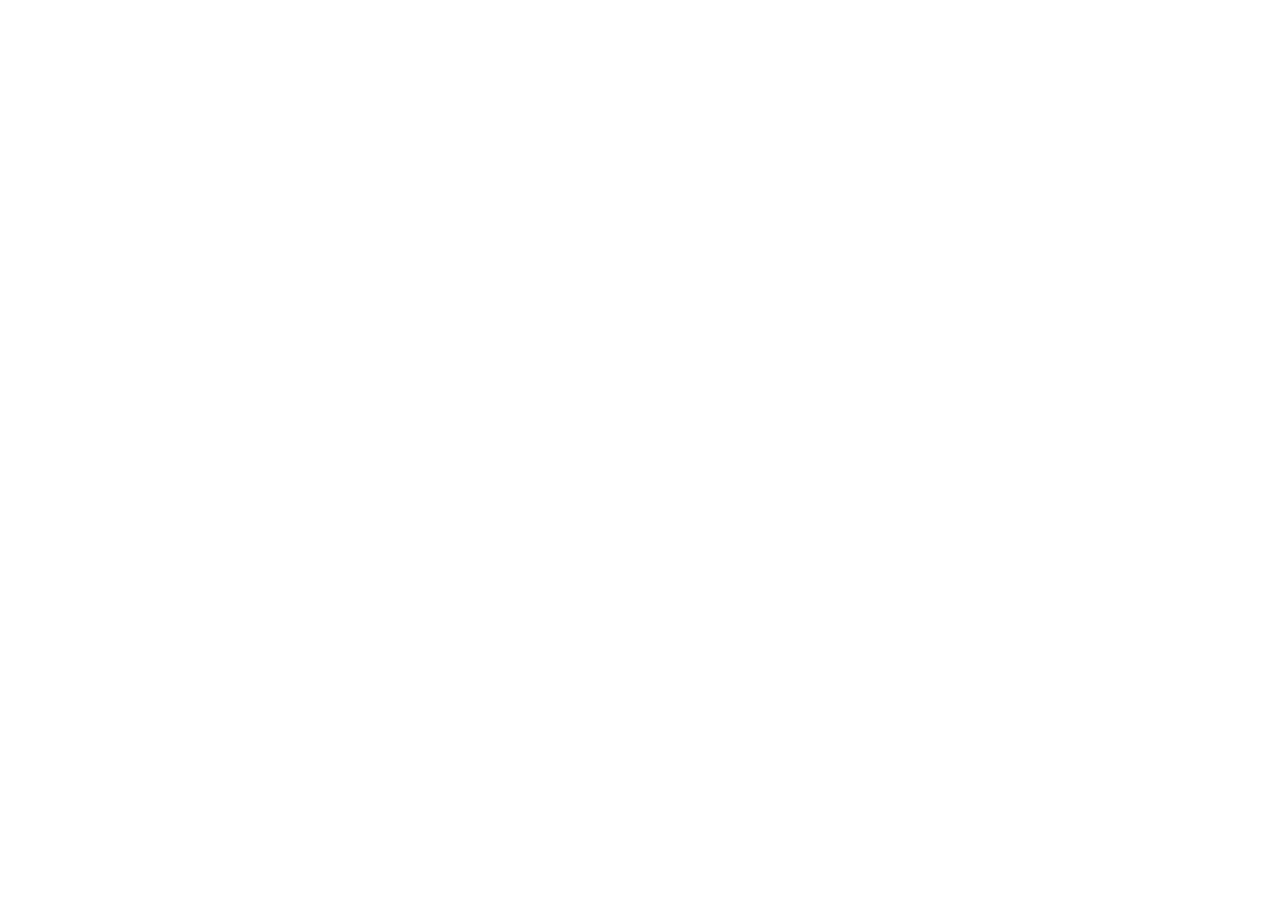
==== admin/index.html @ 1ba91806 "Add files via upload" ====
<!DOCTYPE html>
<html>
<head>
  <meta charset="utf-8" />
  <meta name="viewport" content="width=device-width, initial-scale=1.0" />
  <meta name="robots" content="noindex">
  <title>İçerik Yönetimi — Sabah Ezgi Tiryaki</title>
  <script src="https://identity.netlify.com/v1/netlify-identity-widget.js"></script>
</head>
<body>
  <script src="https://unpkg.com/decap-cms@^3.0.0/dist/decap-cms.js"></script>
</body>
</html>
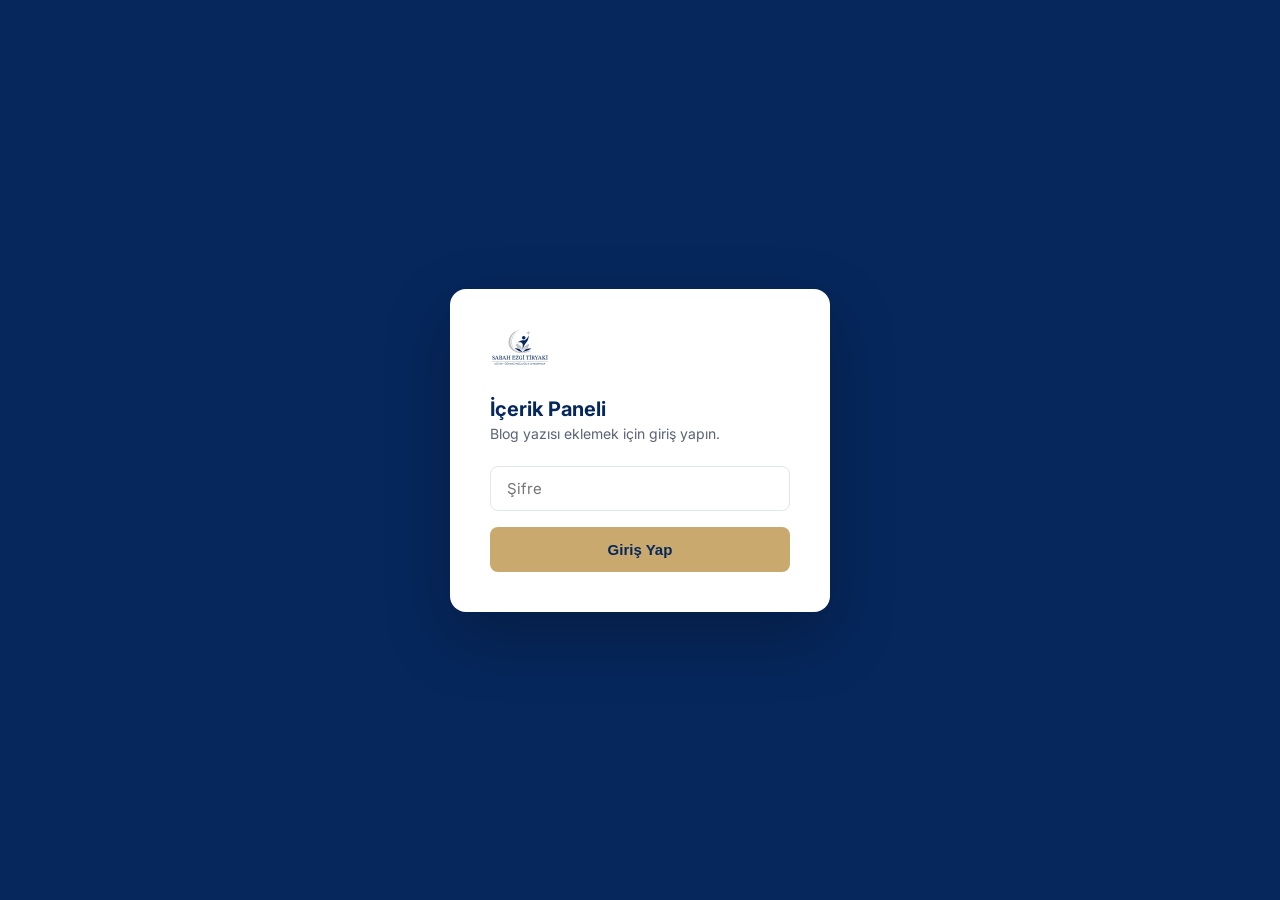
==== commit a1b400ee: "Add files via upload" ====
--- a/admin/index.html
+++ b/admin/index.html
@@ -1,13 +1,118 @@
 <!DOCTYPE html>
-<html>
+<html lang="tr">
 <head>
-  <meta charset="utf-8" />
-  <meta name="viewport" content="width=device-width, initial-scale=1.0" />
+  <meta charset="UTF-8">
+  <meta name="viewport" content="width=device-width, initial-scale=1.0">
   <meta name="robots" content="noindex">
-  <title>İçerik Yönetimi — Sabah Ezgi Tiryaki</title>
-  <script src="https://identity.netlify.com/v1/netlify-identity-widget.js"></script>
+  <title>Admin — Sabah Ezgi Tiryaki</title>
+  <link href="https://fonts.googleapis.com/css2?family=Inter:wght@400;500;600&display=swap" rel="stylesheet">
+  <style>
+    :root { --navy:#06275c; --gold:#C9A96E; --bg:#F9F8F6; --border:#e2e6ed; --text:#1a1a2e; --muted:#5a6275; }
+    *{box-sizing:border-box;margin:0;padding:0;}
+    body{font-family:'Inter',sans-serif;background:var(--bg);color:var(--text);min-height:100vh;}
+    #login-screen{min-height:100vh;display:flex;align-items:center;justify-content:center;background:var(--navy);}
+    .login-box{background:white;border-radius:16px;padding:2.5rem;width:100%;max-width:380px;box-shadow:0 24px 64px rgba(0,0,0,.25);}
+    .login-logo{height:40px;margin-bottom:1.5rem;}
+    .login-box h2{font-size:1.25rem;color:var(--navy);margin-bottom:.25rem;}
+    .login-box p{font-size:.875rem;color:var(--muted);margin-bottom:1.5rem;}
+    .login-box input{width:100%;padding:.75rem 1rem;border:1.5px solid var(--border);border-radius:8px;font-size:.9375rem;margin-bottom:1rem;outline:none;font-family:inherit;}
+    .login-box input:focus{border-color:var(--gold);}
+    .btn-login{width:100%;padding:.875rem;background:var(--gold);color:var(--navy);border:none;border-radius:8px;font-size:.9375rem;font-weight:600;cursor:pointer;}
+    .btn-login:hover{opacity:.9;}
+    .login-err{color:#dc2626;font-size:.875rem;margin-top:.75rem;display:none;}
+    #admin-screen{display:none;}
+    .admin-nav{background:var(--navy);padding:1rem 2rem;display:flex;align-items:center;justify-content:space-between;}
+    .admin-nav img{height:36px;filter:brightness(0) invert(1);}
+    .admin-nav button{font-size:.8125rem;color:rgba(255,255,255,.7);background:none;border:1px solid rgba(255,255,255,.2);padding:.3rem .9rem;border-radius:20px;cursor:pointer;}
+    .admin-body{max-width:820px;margin:2.5rem auto;padding:0 1.5rem 4rem;}
+    .admin-body h1{font-size:1.5rem;color:var(--navy);margin-bottom:.25rem;}
+    .admin-body>p{font-size:.875rem;color:var(--muted);margin-bottom:2rem;}
+    .card{background:white;border-radius:12px;padding:2rem;box-shadow:0 2px 12px rgba(6,39,92,.08);}
+    .fg{margin-bottom:1.25rem;}
+    .fg label{display:block;font-size:.875rem;font-weight:500;margin-bottom:.4rem;}
+    .fg input,.fg select,.fg textarea{width:100%;padding:.7rem 1rem;border:1.5px solid var(--border);border-radius:8px;font-size:.9375rem;font-family:inherit;color:var(--text);background:var(--bg);outline:none;transition:border-color .2s;}
+    .fg input:focus,.fg select:focus,.fg textarea:focus{border-color:var(--gold);background:white;}
+    .fg textarea{resize:vertical;min-height:340px;font-size:.875rem;line-height:1.75;}
+    .row-2{display:grid;grid-template-columns:1fr 1fr;gap:1rem;}
+    .btn-pub{background:var(--navy);color:white;border:none;padding:.875rem 2.5rem;border-radius:30px;font-size:.9375rem;font-weight:600;cursor:pointer;transition:opacity .2s,transform .2s;}
+    .btn-pub:hover{opacity:.9;transform:translateY(-1px);}
+    .btn-pub:disabled{opacity:.5;cursor:default;transform:none;}
+    .md-hint{background:rgba(201,169,110,.1);border-left:3px solid var(--gold);padding:.75rem 1rem;border-radius:0 8px 8px 0;font-size:.8125rem;color:var(--muted);margin-bottom:1.25rem;line-height:1.7;}
+    #result{margin-top:1.25rem;padding:1rem 1.25rem;border-radius:8px;font-size:.9rem;display:none;}
+    #result.ok{background:#f0fdf4;color:#166534;border:1px solid #bbf7d0;}
+    #result.err{background:#fef2f2;color:#991b1b;border:1px solid #fecaca;}
+  </style>
 </head>
 <body>
-  <script src="https://unpkg.com/decap-cms@^3.0.0/dist/decap-cms.js"></script>
+<div id="login-screen">
+  <div class="login-box">
+    <img class="login-logo" src="../images/logo.svg" alt="Logo">
+    <h2>İçerik Paneli</h2>
+    <p>Blog yazısı eklemek için giriş yapın.</p>
+    <input type="password" id="pwd" placeholder="Şifre" autocomplete="current-password">
+    <button class="btn-login" onclick="login()">Giriş Yap</button>
+    <div class="login-err" id="login-err">Yanlış şifre, tekrar deneyin.</div>
+  </div>
+</div>
+<div id="admin-screen">
+  <nav class="admin-nav">
+    <img src="../images/logo.svg" alt="Logo">
+    <button onclick="logout()">Çıkış Yap</button>
+  </nav>
+  <div class="admin-body">
+    <h1>Yeni Blog Yazısı</h1>
+    <p>Yazdıktan sonra "Yayınla" butonuna basın — site birkaç dakika içinde otomatik güncellenir.</p>
+    <div class="card">
+      <div class="fg"><label>Başlık *</label><input type="text" id="title" placeholder="Yazının başlığı"></div>
+      <div class="row-2">
+        <div class="fg"><label>Kategori</label>
+          <select id="category">
+            <option>Çalışma Teknikleri</option><option>Sınav Stratejisi</option>
+            <option>Motivasyon</option><option>NLP & Hafıza</option>
+            <option>Zaman Yönetimi</option><option>Koçluk İpuçları</option>
+          </select>
+        </div>
+        <div class="fg"><label>Okuma Süresi (dakika)</label><input type="number" id="readtime" value="5" min="1" max="60"></div>
+      </div>
+      <div class="fg"><label>Özet <span style="color:var(--muted);font-weight:400">(liste sayfasında görünür)</span></label>
+        <input type="text" id="excerpt" placeholder="2-3 cümlelik kısa özet"></div>
+      <div class="md-hint">
+        ✍️ İçerik alanı <strong>Markdown</strong> destekler — <code>**kalın**</code> · <code>*italik*</code> · <code># Başlık</code> · <code>## Alt Başlık</code> · Boş satır = yeni paragraf
+      </div>
+      <div class="fg"><label>İçerik *</label>
+        <textarea id="body" placeholder="Yazınızı buraya yazın..."></textarea></div>
+      <button class="btn-pub" id="pub-btn" onclick="publish()">Yayınla →</button>
+      <div id="result"></div>
+    </div>
+  </div>
+</div>
+<script>
+let pwd='';
+async function login(){
+  const input=document.getElementById('pwd').value;
+  const err=document.getElementById('login-err');
+  err.style.display='none';
+  const res=await fetch('/api/cms',{method:'POST',headers:{'Content-Type':'application/json'},body:JSON.stringify({action:'login',password:input})});
+  if(res.ok){pwd=input;sessionStorage.setItem('cms_pwd',pwd);document.getElementById('login-screen').style.display='none';document.getElementById('admin-screen').style.display='block';}
+  else{err.style.display='block';}
+}
+function logout(){sessionStorage.removeItem('cms_pwd');location.reload();}
+document.getElementById('pwd').addEventListener('keydown',e=>{if(e.key==='Enter')login();});
+const saved=sessionStorage.getItem('cms_pwd');
+if(saved){pwd=saved;document.getElementById('login-screen').style.display='none';document.getElementById('admin-screen').style.display='block';}
+async function publish(){
+  const title=document.getElementById('title').value.trim();
+  const body=document.getElementById('body').value.trim();
+  const result=document.getElementById('result');
+  const btn=document.getElementById('pub-btn');
+  if(!title||!body){result.className='err';result.style.display='block';result.textContent='Başlık ve içerik zorunludur.';return;}
+  btn.disabled=true;btn.textContent='Yayınlanıyor...';result.style.display='none';
+  const res=await fetch('/api/cms',{method:'POST',headers:{'Content-Type':'application/json'},body:JSON.stringify({action:'publish',password:pwd,post:{title,body,category:document.getElementById('category').value,excerpt:document.getElementById('excerpt').value.trim(),readtime:document.getElementById('readtime').value}})});
+  const data=await res.json();
+  btn.disabled=false;btn.textContent='Yayınla →';
+  if(data.ok){result.className='ok';result.style.display='block';result.textContent='✓ "'+title+'" başarıyla yayınlandı! Site birkaç dakika içinde güncellenir.';document.getElementById('title').value='';document.getElementById('body').value='';document.getElementById('excerpt').value='';}
+  else{result.className='err';result.style.display='block';result.textContent='Hata: '+(data.error||'Bilinmeyen hata');}
+}
+</script>
 </body>
 </html>
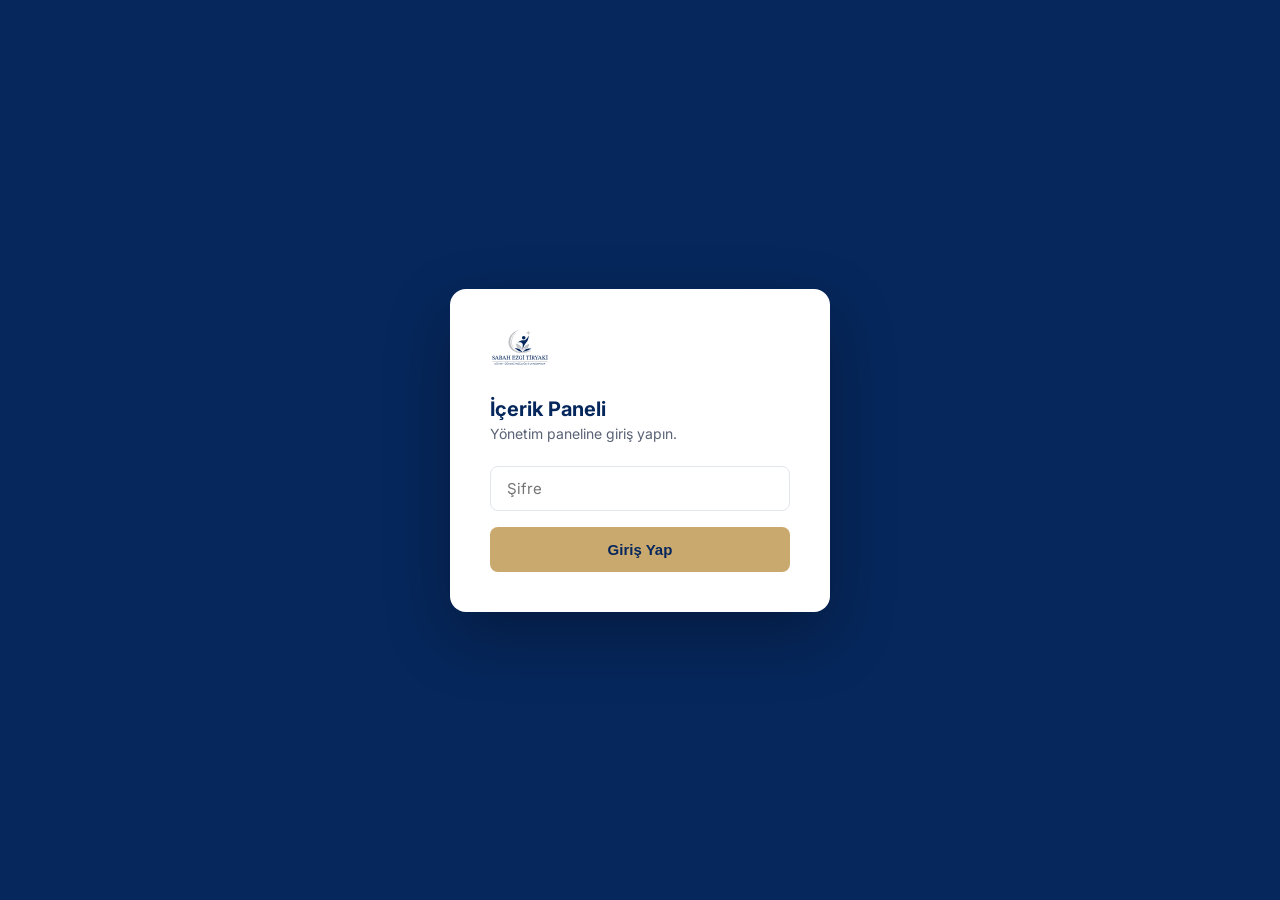
==== commit 8b0cce6b: "Add files via upload" ====
--- a/admin/index.html
+++ b/admin/index.html
@@ -6,113 +6,681 @@
   <meta name="robots" content="noindex">
   <title>Admin — Sabah Ezgi Tiryaki</title>
   <link href="https://fonts.googleapis.com/css2?family=Inter:wght@400;500;600&display=swap" rel="stylesheet">
+  <link rel="stylesheet" href="https://cdnjs.cloudflare.com/ajax/libs/jodit/3.24.5/jodit.min.css">
   <style>
-    :root { --navy:#06275c; --gold:#C9A96E; --bg:#F9F8F6; --border:#e2e6ed; --text:#1a1a2e; --muted:#5a6275; }
+    :root{--navy:#06275c;--gold:#C9A96E;--sidebar:#0d1b35;--bg:#f4f5f7;--white:#fff;--border:#e2e6ed;--text:#1a1a2e;--muted:#5a6275;--red:#dc2626;--green:#16a34a;}
     *{box-sizing:border-box;margin:0;padding:0;}
     body{font-family:'Inter',sans-serif;background:var(--bg);color:var(--text);min-height:100vh;}
+
+    /* ── LOGIN ── */
     #login-screen{min-height:100vh;display:flex;align-items:center;justify-content:center;background:var(--navy);}
-    .login-box{background:white;border-radius:16px;padding:2.5rem;width:100%;max-width:380px;box-shadow:0 24px 64px rgba(0,0,0,.25);}
+    .login-box{background:var(--white);border-radius:16px;padding:2.5rem;width:100%;max-width:380px;box-shadow:0 24px 64px rgba(0,0,0,.3);}
     .login-logo{height:40px;margin-bottom:1.5rem;}
     .login-box h2{font-size:1.25rem;color:var(--navy);margin-bottom:.25rem;}
     .login-box p{font-size:.875rem;color:var(--muted);margin-bottom:1.5rem;}
-    .login-box input{width:100%;padding:.75rem 1rem;border:1.5px solid var(--border);border-radius:8px;font-size:.9375rem;margin-bottom:1rem;outline:none;font-family:inherit;}
+    .login-box input{width:100%;padding:.75rem 1rem;border:1.5px solid var(--border);border-radius:8px;font-size:.9375rem;margin-bottom:1rem;outline:none;font-family:inherit;transition:border-color .2s;}
     .login-box input:focus{border-color:var(--gold);}
-    .btn-login{width:100%;padding:.875rem;background:var(--gold);color:var(--navy);border:none;border-radius:8px;font-size:.9375rem;font-weight:600;cursor:pointer;}
-    .btn-login:hover{opacity:.9;}
-    .login-err{color:#dc2626;font-size:.875rem;margin-top:.75rem;display:none;}
-    #admin-screen{display:none;}
-    .admin-nav{background:var(--navy);padding:1rem 2rem;display:flex;align-items:center;justify-content:space-between;}
-    .admin-nav img{height:36px;filter:brightness(0) invert(1);}
-    .admin-nav button{font-size:.8125rem;color:rgba(255,255,255,.7);background:none;border:1px solid rgba(255,255,255,.2);padding:.3rem .9rem;border-radius:20px;cursor:pointer;}
-    .admin-body{max-width:820px;margin:2.5rem auto;padding:0 1.5rem 4rem;}
-    .admin-body h1{font-size:1.5rem;color:var(--navy);margin-bottom:.25rem;}
-    .admin-body>p{font-size:.875rem;color:var(--muted);margin-bottom:2rem;}
-    .card{background:white;border-radius:12px;padding:2rem;box-shadow:0 2px 12px rgba(6,39,92,.08);}
+    .btn-gold{background:var(--gold);color:var(--navy);border:none;border-radius:8px;font-size:.9375rem;font-weight:600;cursor:pointer;padding:.875rem;width:100%;transition:opacity .2s;}
+    .btn-gold:hover{opacity:.9;}
+    .login-err{color:var(--red);font-size:.875rem;margin-top:.75rem;display:none;}
+
+    /* ── LAYOUT ── */
+    #admin-screen{display:none;min-height:100vh;}
+    .layout{display:flex;min-height:100vh;}
+
+    /* ── SIDEBAR ── */
+    .sidebar{width:240px;background:var(--sidebar);flex-shrink:0;display:flex;flex-direction:column;position:fixed;top:0;bottom:0;left:0;overflow-y:auto;}
+    .sidebar-logo{padding:1.5rem 1.25rem 1rem;border-bottom:1px solid rgba(255,255,255,.08);}
+    .sidebar-logo img{height:36px;filter:brightness(0) invert(1);opacity:.9;}
+    .sidebar-nav{flex:1;padding:.75rem 0;}
+    .nav-item{display:flex;align-items:center;gap:.75rem;padding:.75rem 1.25rem;font-size:.875rem;color:rgba(255,255,255,.6);cursor:pointer;transition:all .2s;border-left:3px solid transparent;}
+    .nav-item:hover{color:rgba(255,255,255,.9);background:rgba(255,255,255,.05);}
+    .nav-item.active{color:#fff;background:rgba(255,255,255,.08);border-left-color:var(--gold);}
+    .nav-icon{font-size:1rem;width:20px;text-align:center;}
+    .nav-section{font-size:.65rem;font-weight:700;letter-spacing:.1em;text-transform:uppercase;color:rgba(255,255,255,.3);padding:.75rem 1.25rem .25rem;}
+    .sidebar-footer{padding:1rem 1.25rem;border-top:1px solid rgba(255,255,255,.08);}
+    .btn-logout{width:100%;padding:.5rem;background:rgba(255,255,255,.06);border:1px solid rgba(255,255,255,.12);color:rgba(255,255,255,.6);border-radius:6px;font-size:.8125rem;cursor:pointer;font-family:inherit;transition:all .2s;}
+    .btn-logout:hover{background:rgba(255,255,255,.12);color:#fff;}
+
+    /* ── MAIN ── */
+    .main{margin-left:240px;flex:1;padding:2rem;}
+    .page{display:none;}
+    .page.active{display:block;}
+    .page-head{margin-bottom:1.75rem;}
+    .page-head h1{font-size:1.5rem;color:var(--navy);margin-bottom:.25rem;}
+    .page-head p{font-size:.875rem;color:var(--muted);}
+
+    /* ── CARDS ── */
+    .card{background:var(--white);border-radius:12px;padding:1.75rem;box-shadow:0 1px 8px rgba(6,39,92,.07);margin-bottom:1.25rem;}
+    .card-title{font-size:1rem;font-weight:600;color:var(--navy);margin-bottom:1.25rem;padding-bottom:.75rem;border-bottom:1px solid var(--border);}
+
+    /* ── FORM ── */
     .fg{margin-bottom:1.25rem;}
-    .fg label{display:block;font-size:.875rem;font-weight:500;margin-bottom:.4rem;}
-    .fg input,.fg select,.fg textarea{width:100%;padding:.7rem 1rem;border:1.5px solid var(--border);border-radius:8px;font-size:.9375rem;font-family:inherit;color:var(--text);background:var(--bg);outline:none;transition:border-color .2s;}
-    .fg input:focus,.fg select:focus,.fg textarea:focus{border-color:var(--gold);background:white;}
-    .fg textarea{resize:vertical;min-height:340px;font-size:.875rem;line-height:1.75;}
-    .row-2{display:grid;grid-template-columns:1fr 1fr;gap:1rem;}
-    .btn-pub{background:var(--navy);color:white;border:none;padding:.875rem 2.5rem;border-radius:30px;font-size:.9375rem;font-weight:600;cursor:pointer;transition:opacity .2s,transform .2s;}
-    .btn-pub:hover{opacity:.9;transform:translateY(-1px);}
-    .btn-pub:disabled{opacity:.5;cursor:default;transform:none;}
-    .md-hint{background:rgba(201,169,110,.1);border-left:3px solid var(--gold);padding:.75rem 1rem;border-radius:0 8px 8px 0;font-size:.8125rem;color:var(--muted);margin-bottom:1.25rem;line-height:1.7;}
-    #result{margin-top:1.25rem;padding:1rem 1.25rem;border-radius:8px;font-size:.9rem;display:none;}
-    #result.ok{background:#f0fdf4;color:#166534;border:1px solid #bbf7d0;}
-    #result.err{background:#fef2f2;color:#991b1b;border:1px solid #fecaca;}
+    .fg label{display:block;font-size:.8125rem;font-weight:600;color:var(--muted);text-transform:uppercase;letter-spacing:.05em;margin-bottom:.4rem;}
+    .fg input,.fg select,.fg textarea{width:100%;padding:.7rem 1rem;border:1.5px solid var(--border);border-radius:8px;font-size:.9375rem;font-family:inherit;color:var(--text);background:var(--bg);outline:none;transition:border-color .2s,background .2s;}
+    .fg input:focus,.fg select:focus,.fg textarea:focus{border-color:var(--gold);background:var(--white);}
+    .fg textarea{resize:vertical;min-height:100px;}
+    .fg-row{display:grid;grid-template-columns:1fr 1fr;gap:1rem;}
+    .fg-row-3{display:grid;grid-template-columns:1fr 1fr 1fr;gap:1rem;}
+    .fg-check{display:flex;align-items:center;gap:.6rem;cursor:pointer;}
+    .fg-check input[type=checkbox]{width:18px;height:18px;cursor:pointer;accent-color:var(--gold);}
+    .fg-check span{font-size:.9375rem;font-weight:500;}
+    .hint{font-size:.75rem;color:var(--muted);margin-top:.3rem;}
+
+    /* ── BUTTONS ── */
+    .btn{display:inline-flex;align-items:center;gap:.4rem;padding:.65rem 1.5rem;border-radius:8px;font-size:.875rem;font-weight:600;cursor:pointer;border:none;transition:all .2s;font-family:inherit;}
+    .btn-primary{background:var(--navy);color:#fff;}
+    .btn-primary:hover{opacity:.9;}
+    .btn-primary:disabled{opacity:.5;cursor:default;}
+    .btn-danger{background:#fee2e2;color:var(--red);}
+    .btn-danger:hover{background:#fecaca;}
+    .btn-sm{padding:.4rem .9rem;font-size:.8rem;}
+    .btn-ghost{background:var(--bg);color:var(--muted);border:1px solid var(--border);}
+    .btn-ghost:hover{border-color:var(--navy);color:var(--navy);}
+    .btn-success{background:#dcfce7;color:var(--green);}
+
+    /* ── ALERT ── */
+    .alert{padding:.9rem 1.1rem;border-radius:8px;font-size:.875rem;margin-top:1rem;display:none;}
+    .alert.ok{background:#f0fdf4;color:var(--green);border:1px solid #bbf7d0;}
+    .alert.err{background:#fef2f2;color:var(--red);border:1px solid #fecaca;}
+
+    /* ── POST LIST ── */
+    .post-item{display:flex;align-items:center;gap:1rem;padding:1rem 1.25rem;border:1px solid var(--border);border-radius:10px;margin-bottom:.6rem;background:var(--white);transition:border-color .2s;}
+    .post-item:hover{border-color:var(--gold);}
+    .post-thumb{width:56px;height:42px;border-radius:6px;object-fit:cover;background:var(--bg);flex-shrink:0;}
+    .post-thumb-placeholder{width:56px;height:42px;border-radius:6px;background:var(--bg);flex-shrink:0;display:flex;align-items:center;justify-content:center;color:var(--muted);font-size:1.25rem;}
+    .post-info{flex:1;min-width:0;}
+    .post-title{font-size:.9375rem;font-weight:600;color:var(--text);white-space:nowrap;overflow:hidden;text-overflow:ellipsis;}
+    .post-meta{font-size:.75rem;color:var(--muted);margin-top:2px;display:flex;gap:.75rem;}
+    .post-badge{font-size:.65rem;font-weight:700;letter-spacing:.08em;text-transform:uppercase;padding:.15rem .5rem;border-radius:4px;background:rgba(201,169,110,.15);color:var(--gold-dark,#a8854d);}
+    .post-actions{display:flex;gap:.5rem;flex-shrink:0;}
+
+    /* ── CATEGORIES ── */
+    .cat-list{display:flex;flex-wrap:wrap;gap:.5rem;margin-bottom:1.25rem;}
+    .cat-tag{display:flex;align-items:center;gap:.4rem;background:var(--bg);border:1px solid var(--border);padding:.35rem .75rem;border-radius:20px;font-size:.875rem;}
+    .cat-del{background:none;border:none;color:var(--muted);cursor:pointer;font-size:1rem;line-height:1;padding:0 0 0 .2rem;}
+    .cat-del:hover{color:var(--red);}
+    .cat-add-row{display:flex;gap:.5rem;}
+
+    /* ── IMAGE UPLOAD ── */
+    .img-upload-area{border:2px dashed var(--border);border-radius:8px;padding:1.5rem;text-align:center;cursor:pointer;transition:all .2s;position:relative;}
+    .img-upload-area:hover{border-color:var(--gold);background:rgba(201,169,110,.04);}
+    .img-upload-area input{position:absolute;inset:0;opacity:0;cursor:pointer;}
+    .img-preview{width:100%;max-height:180px;object-fit:cover;border-radius:6px;margin-top:.75rem;display:none;}
+
+    /* ── FEATURED LIST ── */
+    .feat-item{display:flex;align-items:center;gap:.75rem;padding:.75rem 1rem;border:1px solid var(--border);border-radius:8px;margin-bottom:.5rem;background:var(--white);}
+    .feat-info{flex:1;font-size:.875rem;font-weight:500;}
+    .feat-meta{font-size:.75rem;color:var(--muted);}
+
+    /* ── JODIT overrides ── */
+    .jodit-container{border-radius:8px !important;border-color:var(--border) !important;}
+    .jodit-toolbar__box{border-radius:8px 8px 0 0 !important;}
+
+    /* ── LOADING ── */
+    .loading{text-align:center;padding:3rem;color:var(--muted);}
+    .empty{text-align:center;padding:3rem;color:var(--muted);}
+    .empty-icon{font-size:2.5rem;margin-bottom:.75rem;}
   </style>
 </head>
 <body>
+
+<!-- GİRİŞ -->
 <div id="login-screen">
   <div class="login-box">
     <img class="login-logo" src="../images/logo.svg" alt="Logo">
     <h2>İçerik Paneli</h2>
-    <p>Blog yazısı eklemek için giriş yapın.</p>
+    <p>Yönetim paneline giriş yapın.</p>
     <input type="password" id="pwd" placeholder="Şifre" autocomplete="current-password">
-    <button class="btn-login" onclick="login()">Giriş Yap</button>
-    <div class="login-err" id="login-err">Yanlış şifre, tekrar deneyin.</div>
+    <button class="btn-gold" onclick="login()">Giriş Yap</button>
+    <div class="login-err" id="login-err">Yanlış şifre.</div>
   </div>
 </div>
+
+<!-- ADMİN -->
 <div id="admin-screen">
-  <nav class="admin-nav">
-    <img src="../images/logo.svg" alt="Logo">
-    <button onclick="logout()">Çıkış Yap</button>
-  </nav>
-  <div class="admin-body">
-    <h1>Yeni Blog Yazısı</h1>
-    <p>Yazdıktan sonra "Yayınla" butonuna basın — site birkaç dakika içinde otomatik güncellenir.</p>
-    <div class="card">
-      <div class="fg"><label>Başlık *</label><input type="text" id="title" placeholder="Yazının başlığı"></div>
-      <div class="row-2">
-        <div class="fg"><label>Kategori</label>
-          <select id="category">
-            <option>Çalışma Teknikleri</option><option>Sınav Stratejisi</option>
-            <option>Motivasyon</option><option>NLP & Hafıza</option>
-            <option>Zaman Yönetimi</option><option>Koçluk İpuçları</option>
-          </select>
-        </div>
-        <div class="fg"><label>Okuma Süresi (dakika)</label><input type="number" id="readtime" value="5" min="1" max="60"></div>
-      </div>
-      <div class="fg"><label>Özet <span style="color:var(--muted);font-weight:400">(liste sayfasında görünür)</span></label>
-        <input type="text" id="excerpt" placeholder="2-3 cümlelik kısa özet"></div>
-      <div class="md-hint">
-        ✍️ İçerik alanı <strong>Markdown</strong> destekler — <code>**kalın**</code> · <code>*italik*</code> · <code># Başlık</code> · <code>## Alt Başlık</code> · Boş satır = yeni paragraf
-      </div>
-      <div class="fg"><label>İçerik *</label>
-        <textarea id="body" placeholder="Yazınızı buraya yazın..."></textarea></div>
-      <button class="btn-pub" id="pub-btn" onclick="publish()">Yayınla →</button>
-      <div id="result"></div>
-    </div>
+  <div class="layout">
+    <!-- SIDEBAR -->
+    <aside class="sidebar">
+      <div class="sidebar-logo">
+        <img src="../images/logo.svg" alt="Logo">
+      </div>
+      <nav class="sidebar-nav">
+        <div class="nav-section">İçerik</div>
+        <div class="nav-item active" onclick="goto('posts')"><span class="nav-icon">📋</span> Blog Yazıları</div>
+        <div class="nav-item" onclick="goto('new-post')"><span class="nav-icon">✏️</span> Yeni Yazı</div>
+        <div class="nav-item" onclick="goto('featured');loadFeatured()"><span class="nav-icon">⭐</span> Öne Çıkanlar</div>
+        <div class="nav-section">Yönetim</div>
+        <div class="nav-item" onclick="goto('categories');loadCategories()"><span class="nav-icon">🗂️</span> Kategoriler</div>
+        <div class="nav-item" onclick="goto('settings');loadSettings()"><span class="nav-icon">⚙️</span> Site Ayarları</div>
+      </nav>
+      <div class="sidebar-footer">
+        <button class="btn-logout" onclick="logout()">Çıkış Yap</button>
+      </div>
+    </aside>
+
+    <!-- MAIN -->
+    <main class="main">
+
+      <!-- BLOG YAZILARI -->
+      <div class="page active" id="page-posts">
+        <div class="page-head">
+          <h1>Blog Yazıları</h1>
+          <p>Tüm blog yazılarını buradan yönetin.</p>
+        </div>
+        <div id="posts-list"><div class="loading">Yükleniyor…</div></div>
+        <div class="alert" id="posts-alert"></div>
+      </div>
+
+      <!-- YENİ YAZI -->
+      <div class="page" id="page-new-post">
+        <div class="page-head">
+          <h1 id="editor-title-label">Yeni Yazı</h1>
+        </div>
+        <div class="card">
+          <div class="fg"><label>Başlık *</label><input type="text" id="p-title" placeholder="Yazının başlığı" oninput="autoSlug()"></div>
+          <div class="fg-row">
+            <div class="fg">
+              <label>Permalink (slug)</label>
+              <input type="text" id="p-slug" placeholder="otomatik-olusturulur">
+              <div class="hint">URL: sabahezgitiryaki.com/blog/<span id="slug-preview">…</span></div>
+            </div>
+            <div class="fg">
+              <label>Kategori</label>
+              <select id="p-category"></select>
+            </div>
+          </div>
+          <div class="fg-row">
+            <div class="fg"><label>Özet</label><input type="text" id="p-excerpt" placeholder="2-3 cümlelik kısa özet"></div>
+            <div class="fg"><label>Okuma Süresi (dk)</label><input type="number" id="p-readtime" value="5" min="1" max="60"></div>
+          </div>
+          <div class="fg">
+            <label>Öne Çıkan Görsel</label>
+            <div class="img-upload-area" id="img-drop">
+              <input type="file" id="p-image-file" accept="image/*" onchange="handleImageUpload(this)">
+              <div>📸 Görsel seçmek için tıklayın veya sürükleyin</div>
+              <img class="img-preview" id="img-preview" src="" alt="Önizleme">
+              <div class="hint" style="margin-top:.5rem" id="img-status"></div>
+            </div>
+            <input type="hidden" id="p-image-url">
+          </div>
+          <div class="fg"><label>İçerik *</label><textarea id="p-body"></textarea></div>
+          <div style="display:flex;align-items:center;gap:1.5rem;margin-top:.5rem">
+            <label class="fg-check">
+              <input type="checkbox" id="p-featured">
+              <span>⭐ Anasayfada Öne Çıkar</span>
+            </label>
+          </div>
+          <div style="display:flex;gap:1rem;margin-top:1.5rem">
+            <button class="btn btn-primary" id="pub-btn" onclick="publishPost()">Yayınla</button>
+            <button class="btn btn-ghost" onclick="cancelEdit()">İptal</button>
+          </div>
+          <div class="alert" id="editor-alert"></div>
+        </div>
+      </div>
+
+      <!-- ÖNE ÇIKANLAR -->
+      <div class="page" id="page-featured">
+        <div class="page-head">
+          <h1>Öne Çıkan Yazılar</h1>
+          <p>Anasayfada gösterilecek blog yazıları. Yazı düzenlerken "Öne Çıkar" seçeneğini kullanın.</p>
+        </div>
+        <div id="featured-list"><div class="loading">Yükleniyor…</div></div>
+      </div>
+
+      <!-- KATEGORİLER -->
+      <div class="page" id="page-categories">
+        <div class="page-head">
+          <h1>Kategoriler</h1>
+          <p>Blog kategorilerini yönetin.</p>
+        </div>
+        <div class="card">
+          <div class="card-title">Mevcut Kategoriler</div>
+          <div class="cat-list" id="cat-list"></div>
+          <div class="cat-add-row">
+            <input type="text" id="new-cat" placeholder="Yeni kategori adı…" style="flex:1;padding:.65rem 1rem;border:1.5px solid var(--border);border-radius:8px;font-size:.9375rem;outline:none;font-family:inherit;" onkeydown="if(event.key==='Enter')addCategory()">
+            <button class="btn btn-primary" onclick="addCategory()">Ekle</button>
+          </div>
+          <div style="margin-top:1.25rem">
+            <button class="btn btn-primary" onclick="saveCategories()">Kaydet</button>
+          </div>
+          <div class="alert" id="cat-alert"></div>
+        </div>
+      </div>
+
+      <!-- SITE AYARLARI -->
+      <div class="page" id="page-settings">
+        <div class="page-head">
+          <h1>Site Ayarları</h1>
+          <p>İletişim bilgileri, footer metni ve sosyal medya.</p>
+        </div>
+        <div class="card">
+          <div class="card-title">İletişim Bilgileri</div>
+          <div class="fg-row">
+            <div class="fg"><label>Telefon</label><input type="text" id="s-phone"></div>
+            <div class="fg"><label>E-posta</label><input type="text" id="s-email"></div>
+          </div>
+          <div class="fg"><label>Adres</label><input type="text" id="s-address"></div>
+          <div class="fg-row">
+            <div class="fg"><label>WhatsApp Numarası (sadece rakam, ör: 905059235102)</label><input type="text" id="s-whatsapp"></div>
+            <div class="fg"><label>Instagram Kullanıcı Adı</label><input type="text" id="s-instagram"></div>
+          </div>
+        </div>
+        <div class="card">
+          <div class="card-title">Footer</div>
+          <div class="fg"><label>Footer Kısa Metin</label><textarea id="s-footer-text" style="min-height:80px"></textarea></div>
+        </div>
+        <button class="btn btn-primary" onclick="saveSettings()">Kaydet</button>
+        <div class="alert" id="settings-alert"></div>
+      </div>
+
+    </main>
   </div>
 </div>
+
+<script src="https://cdnjs.cloudflare.com/ajax/libs/jodit/3.24.5/jodit.min.js"></script>
 <script>
-let pwd='';
-async function login(){
-  const input=document.getElementById('pwd').value;
-  const err=document.getElementById('login-err');
-  err.style.display='none';
-  const res=await fetch('/api/cms',{method:'POST',headers:{'Content-Type':'application/json'},body:JSON.stringify({action:'login',password:input})});
-  if(res.ok){pwd=input;sessionStorage.setItem('cms_pwd',pwd);document.getElementById('login-screen').style.display='none';document.getElementById('admin-screen').style.display='block';}
-  else{err.style.display='block';}
-}
-function logout(){sessionStorage.removeItem('cms_pwd');location.reload();}
-document.getElementById('pwd').addEventListener('keydown',e=>{if(e.key==='Enter')login();});
-const saved=sessionStorage.getItem('cms_pwd');
-if(saved){pwd=saved;document.getElementById('login-screen').style.display='none';document.getElementById('admin-screen').style.display='block';}
-async function publish(){
-  const title=document.getElementById('title').value.trim();
-  const body=document.getElementById('body').value.trim();
-  const result=document.getElementById('result');
-  const btn=document.getElementById('pub-btn');
-  if(!title||!body){result.className='err';result.style.display='block';result.textContent='Başlık ve içerik zorunludur.';return;}
-  btn.disabled=true;btn.textContent='Yayınlanıyor...';result.style.display='none';
-  const res=await fetch('/api/cms',{method:'POST',headers:{'Content-Type':'application/json'},body:JSON.stringify({action:'publish',password:pwd,post:{title,body,category:document.getElementById('category').value,excerpt:document.getElementById('excerpt').value.trim(),readtime:document.getElementById('readtime').value}})});
-  const data=await res.json();
-  btn.disabled=false;btn.textContent='Yayınla →';
-  if(data.ok){result.className='ok';result.style.display='block';result.textContent='✓ "'+title+'" başarıyla yayınlandı! Site birkaç dakika içinde güncellenir.';document.getElementById('title').value='';document.getElementById('body').value='';document.getElementById('excerpt').value='';}
-  else{result.className='err';result.style.display='block';result.textContent='Hata: '+(data.error||'Bilinmeyen hata');}
-}
+let pwd = '';
+let editor = null;
+let editingFile = null;
+let editingSha = null;
+let categoriesSha = null;
+let settingsSha = null;
+let currentCategories = [];
+let slugEdited = false;
+
+// ── AUTH ──
+async function login() {
+  const input = document.getElementById('pwd').value;
+  const err = document.getElementById('login-err');
+  err.style.display = 'none';
+  const res = await api({ action: 'login', password: input });
+  if (res.ok) {
+    pwd = input;
+    sessionStorage.setItem('cms_pwd', pwd);
+    document.getElementById('login-screen').style.display = 'none';
+    document.getElementById('admin-screen').style.display = 'block';
+    initEditor();
+    loadPosts();
+    loadCategoriesForSelect();
+  } else {
+    err.style.display = 'block';
+  }
+}
+function logout() { sessionStorage.removeItem('cms_pwd'); location.reload(); }
+document.getElementById('pwd').addEventListener('keydown', e => { if (e.key === 'Enter') login(); });
+const saved = sessionStorage.getItem('cms_pwd');
+if (saved) {
+  pwd = saved;
+  document.getElementById('login-screen').style.display = 'none';
+  document.getElementById('admin-screen').style.display = 'block';
+  initEditor();
+  loadPosts();
+  loadCategoriesForSelect();
+}
+
+// ── NAVIGATION ──
+function goto(section) {
+  document.querySelectorAll('.page').forEach(p => p.classList.remove('active'));
+  document.querySelectorAll('.nav-item').forEach(n => n.classList.remove('active'));
+  document.getElementById('page-' + section).classList.add('active');
+  event.currentTarget.classList.add('active');
+  if (section === 'posts') loadPosts();
+}
+
+// ── EDITOR ──
+function initEditor() {
+  if (editor) return;
+  editor = Jodit.make('#p-body', {
+    height: 480,
+    language: 'tr',
+    toolbarButtonSize: 'middle',
+    buttons: [
+      'bold','italic','underline','strikethrough','|',
+      'ul','ol','|',
+      'font','fontsize','paragraph','|',
+      'table','link','|',
+      'image','|',
+      'align','|',
+      'undo','redo','|',
+      'hr','fullsize'
+    ],
+    uploader: {
+      insertImageAsBase64URI: false,
+      url: false
+    },
+    events: {
+      afterInsertImage: function() {}
+    }
+  });
+
+  // Custom image handler
+  editor.events.on('beforeCommand', function(command) {
+    if (command === 'insertImage') {
+      const inp = document.createElement('input');
+      inp.type = 'file';
+      inp.accept = 'image/*';
+      inp.onchange = async function() {
+        if (!inp.files[0]) return;
+        showAlert('editor-alert', 'Görsel yükleniyor…', 'ok');
+        const url = await uploadImageFile(inp.files[0]);
+        if (url) {
+          editor.selection.insertHTML(`<img src="${url}" alt="" style="max-width:100%">`);
+          hideAlert('editor-alert');
+        } else {
+          showAlert('editor-alert', 'Görsel yüklenemedi.', 'err');
+        }
+      };
+      inp.click();
+      return false;
+    }
+  });
+}
+
+// ── POSTS ──
+async function loadPosts() {
+  const el = document.getElementById('posts-list');
+  el.innerHTML = '<div class="loading">Yazılar yükleniyor…</div>';
+  const res = await api({ action: 'list', password: pwd });
+  if (!res.files || res.files.length === 0) {
+    el.innerHTML = '<div class="empty"><div class="empty-icon">📝</div>Henüz blog yazısı yok.<br><br><button class="btn btn-primary" onclick="goto(\'new-post\')">İlk Yazıyı Ekle</button></div>';
+    return;
+  }
+  el.innerHTML = res.files.map(f => {
+    const date = f.name.slice(0, 10);
+    const rawName = f.name.slice(11).replace(/-/g, ' ').replace('.md', '');
+    return `<div class="post-item">
+      <div class="post-thumb-placeholder">📄</div>
+      <div class="post-info">
+        <div class="post-title">${rawName}</div>
+        <div class="post-meta"><span>${date}</span></div>
+      </div>
+      <div class="post-actions">
+        <button class="btn btn-sm btn-ghost" onclick="openEdit('${f.name}','${f.sha}')">Düzenle</button>
+        <button class="btn btn-sm btn-danger" onclick="deletePost('${f.name}','${f.sha}')">Sil</button>
+      </div>
+    </div>`;
+  }).join('');
+}
+
+async function openEdit(filename, sha) {
+  const res = await api({ action: 'get', password: pwd, filename });
+  if (!res.ok) { alert('Yüklenemedi'); return; }
+
+  // Parse frontmatter
+  const lines = res.content.split('\n');
+  const fm = {};
+  let inFm = false, fmCount = 0, bodyStart = 0;
+  for (let i = 0; i < lines.length; i++) {
+    if (lines[i] === '---') {
+      fmCount++;
+      if (fmCount === 1) { inFm = true; continue; }
+      if (fmCount === 2) { inFm = false; bodyStart = i + 1; break; }
+    }
+    if (inFm) {
+      const idx = lines[i].indexOf(':');
+      if (idx > -1) {
+        const k = lines[i].slice(0, idx).trim();
+        const v = lines[i].slice(idx + 1).trim().replace(/^"|"$/g, '');
+        fm[k] = v;
+      }
+    }
+  }
+  const body = lines.slice(bodyStart).join('\n').trim();
+
+  editingFile = filename;
+  editingSha = res.sha;
+  slugEdited = true;
+
+  document.getElementById('p-title').value = fm.title || '';
+  document.getElementById('p-slug').value = fm.slug || '';
+  document.getElementById('p-excerpt').value = fm.excerpt || '';
+  document.getElementById('p-readtime').value = fm.readtime || 5;
+  document.getElementById('p-featured').checked = fm.featured === 'true';
+  document.getElementById('p-image-url').value = fm.featured_image || '';
+
+  const preview = document.getElementById('img-preview');
+  if (fm.featured_image) { preview.src = fm.featured_image; preview.style.display = 'block'; }
+  else { preview.style.display = 'none'; }
+
+  editor.value = body;
+
+  // Set category
+  const sel = document.getElementById('p-category');
+  for (let o of sel.options) { if (o.value === fm.category) { o.selected = true; break; } }
+
+  document.getElementById('editor-title-label').textContent = 'Yazıyı Düzenle';
+  document.getElementById('pub-btn').textContent = 'Güncelle';
+  hideAlert('editor-alert');
+
+  // Navigate to editor
+  document.querySelectorAll('.page').forEach(p => p.classList.remove('active'));
+  document.querySelectorAll('.nav-item').forEach(n => n.classList.remove('active'));
+  document.getElementById('page-new-post').classList.add('active');
+  document.querySelector('.nav-item:nth-child(2)').classList.add('active');
+  window.scrollTo(0, 0);
+}
+
+function cancelEdit() {
+  editingFile = null; editingSha = null; slugEdited = false;
+  document.getElementById('p-title').value = '';
+  document.getElementById('p-slug').value = '';
+  document.getElementById('p-excerpt').value = '';
+  document.getElementById('p-readtime').value = 5;
+  document.getElementById('p-featured').checked = false;
+  document.getElementById('p-image-url').value = '';
+  document.getElementById('img-preview').style.display = 'none';
+  document.getElementById('slug-preview').textContent = '…';
+  if (editor) editor.value = '';
+  document.getElementById('editor-title-label').textContent = 'Yeni Yazı';
+  document.getElementById('pub-btn').textContent = 'Yayınla';
+  goto('posts');
+}
+
+async function publishPost() {
+  const title = document.getElementById('p-title').value.trim();
+  const body = editor ? editor.value : '';
+  const btn = document.getElementById('pub-btn');
+  if (!title || !body) { showAlert('editor-alert', 'Başlık ve içerik zorunludur.', 'err'); return; }
+
+  btn.disabled = true;
+  btn.textContent = editingFile ? 'Güncelleniyor…' : 'Yayınlanıyor…';
+
+  const post = {
+    title,
+    slug: document.getElementById('p-slug').value.trim() || slugify(title),
+    category: document.getElementById('p-category').value,
+    excerpt: document.getElementById('p-excerpt').value.trim(),
+    readtime: document.getElementById('p-readtime').value,
+    featured_image: document.getElementById('p-image-url').value,
+    featured: document.getElementById('p-featured').checked,
+    body,
+    sha: editingSha
+  };
+
+  const action = editingFile ? 'update' : 'publish';
+  const res = await api({ action, password: pwd, post, filename: editingFile });
+
+  btn.disabled = false;
+  btn.textContent = editingFile ? 'Güncelle' : 'Yayınla';
+
+  if (res.ok) {
+    showAlert('editor-alert', '✓ ' + (editingFile ? 'Güncellendi' : 'Yayınlandı') + '! Site birkaç dakika içinde güncellenir.', 'ok');
+    cancelEdit();
+  } else {
+    showAlert('editor-alert', 'Hata: ' + (res.error || 'Bilinmeyen hata'), 'err');
+  }
+}
+
+async function deletePost(filename, sha) {
+  if (!confirm('"' + filename + '" silinsin mi?')) return;
+  const res = await api({ action: 'delete', password: pwd, filename, sha });
+  if (res.ok) { showAlert('posts-alert', '✓ Silindi.', 'ok'); loadPosts(); }
+  else showAlert('posts-alert', 'Silinemedi.', 'err');
+}
+
+// ── IMAGE UPLOAD ──
+async function handleImageUpload(input) {
+  if (!input.files[0]) return;
+  const status = document.getElementById('img-status');
+  status.textContent = 'Yükleniyor…';
+  const url = await uploadImageFile(input.files[0]);
+  if (url) {
+    document.getElementById('p-image-url').value = url;
+    const preview = document.getElementById('img-preview');
+    preview.src = url;
+    preview.style.display = 'block';
+    status.textContent = '✓ Yüklendi';
+  } else {
+    status.textContent = '✗ Yükleme başarısız';
+  }
+}
+
+async function uploadImageFile(file) {
+  return new Promise((resolve) => {
+    const reader = new FileReader();
+    reader.onload = async function(e) {
+      const res = await api({
+        action: 'upload-image',
+        password: pwd,
+        image: { name: file.name, data: e.target.result }
+      });
+      resolve(res.ok ? res.url : null);
+    };
+    reader.readAsDataURL(file);
+  });
+}
+
+// ── FEATURED ──
+async function loadFeatured() {
+  const el = document.getElementById('featured-list');
+  el.innerHTML = '<div class="loading">Yükleniyor…</div>';
+  const res = await api({ action: 'get-featured', password: pwd });
+  if (!res.featured || res.featured.length === 0) {
+    el.innerHTML = '<div class="empty"><div class="empty-icon">⭐</div>Öne çıkan yazı yok.<br><small>Yazı düzenlerken "Anasayfada Öne Çıkar" seçeneğini işaretleyin.</small></div>';
+    return;
+  }
+  el.innerHTML = res.featured.map(f => `
+    <div class="feat-item">
+      <div class="feat-info">
+        ${f.title}
+        <div class="feat-meta">${f.category} · ${f.date}</div>
+      </div>
+      <button class="btn btn-sm btn-danger" onclick="removeFeatured('${f.filename}','${JSON.stringify(res.sha).replace(/'/g,"\\'")}')">Çıkar</button>
+    </div>`).join('');
+}
+
+async function removeFeatured(filename, sha) {
+  const res = await api({ action: 'update', password: pwd, post: { featured: false, sha: '' }, filename });
+  loadFeatured();
+}
+
+// ── CATEGORIES ──
+async function loadCategories() {
+  const res = await api({ action: 'get-categories', password: pwd });
+  currentCategories = res.categories || [];
+  categoriesSha = res.sha;
+  renderCategories();
+}
+
+async function loadCategoriesForSelect() {
+  const res = await api({ action: 'get-categories', password: pwd });
+  const cats = res.categories || ['Çalışma Teknikleri','Sınav Stratejisi','Motivasyon','NLP & Hafıza','Zaman Yönetimi','Koçluk İpuçları'];
+  const sel = document.getElementById('p-category');
+  sel.innerHTML = cats.map(c => `<option value="${c}">${c}</option>`).join('');
+}
+
+function renderCategories() {
+  const el = document.getElementById('cat-list');
+  el.innerHTML = currentCategories.map((c, i) =>
+    `<div class="cat-tag">${c}<button class="cat-del" onclick="removeCategory(${i})">×</button></div>`
+  ).join('');
+}
+
+function addCategory() {
+  const inp = document.getElementById('new-cat');
+  const val = inp.value.trim();
+  if (!val || currentCategories.includes(val)) return;
+  currentCategories.push(val);
+  renderCategories();
+  inp.value = '';
+}
+
+function removeCategory(i) {
+  currentCategories.splice(i, 1);
+  renderCategories();
+}
+
+async function saveCategories() {
+  const res = await api({ action: 'save-categories', password: pwd, categories: currentCategories, sha: categoriesSha });
+  if (res.ok) { showAlert('cat-alert', '✓ Kategoriler kaydedildi!', 'ok'); loadCategoriesForSelect(); }
+  else showAlert('cat-alert', 'Kayıt başarısız.', 'err');
+}
+
+// ── SETTINGS ──
+async function loadSettings() {
+  const res = await api({ action: 'get-settings', password: pwd });
+  const s = res.settings || {};
+  settingsSha = res.sha;
+  document.getElementById('s-phone').value = s.phone || '';
+  document.getElementById('s-email').value = s.email || '';
+  document.getElementById('s-address').value = s.address || '';
+  document.getElementById('s-whatsapp').value = s.whatsapp || '';
+  document.getElementById('s-instagram').value = s.instagram || '';
+  document.getElementById('s-footer-text').value = s.footer_text || '';
+}
+
+async function saveSettings() {
+  const settings = {
+    phone: document.getElementById('s-phone').value.trim(),
+    email: document.getElementById('s-email').value.trim(),
+    address: document.getElementById('s-address').value.trim(),
+    whatsapp: document.getElementById('s-whatsapp').value.trim(),
+    instagram: document.getElementById('s-instagram').value.trim(),
+    footer_text: document.getElementById('s-footer-text').value.trim()
+  };
+  const res = await api({ action: 'save-settings', password: pwd, settings, sha: settingsSha });
+  if (res.ok) showAlert('settings-alert', '✓ Ayarlar kaydedildi! Site güncelleniyor.', 'ok');
+  else showAlert('settings-alert', 'Kayıt başarısız.', 'err');
+}
+
+// ── SLUG ──
+function autoSlug() {
+  if (slugEdited) return;
+  const title = document.getElementById('p-title').value;
+  const slug = slugify(title);
+  document.getElementById('p-slug').value = slug;
+  document.getElementById('slug-preview').textContent = slug || '…';
+}
+
+document.getElementById('p-slug').addEventListener('input', function() {
+  slugEdited = this.value.length > 0;
+  document.getElementById('slug-preview').textContent = this.value || '…';
+});
+
+function slugify(text) {
+  return (text || '').toLowerCase()
+    .replace(/ğ/g,'g').replace(/ü/g,'u').replace(/ş/g,'s')
+    .replace(/ı/g,'i').replace(/ö/g,'o').replace(/ç/g,'c')
+    .replace(/[^a-z0-9\s-]/g,'').replace(/\s+/g,'-').replace(/-+/g,'-').slice(0,60);
+}
+
+// ── UTILS ──
+async function api(body) {
+  try {
+    const r = await fetch('/api/cms', { method: 'POST', headers: { 'Content-Type': 'application/json' }, body: JSON.stringify(body) });
+    return await r.json();
+  } catch(e) { return { ok: false, error: e.message }; }
+}
+
+function showAlert(id, msg, type) {
+  const el = document.getElementById(id);
+  el.className = 'alert ' + type;
+  el.textContent = msg;
+  el.style.display = 'block';
+  if (type === 'ok') setTimeout(() => { el.style.display = 'none'; }, 4000);
+}
+function hideAlert(id) { document.getElementById(id).style.display = 'none'; }
 </script>
 </body>
 </html>
